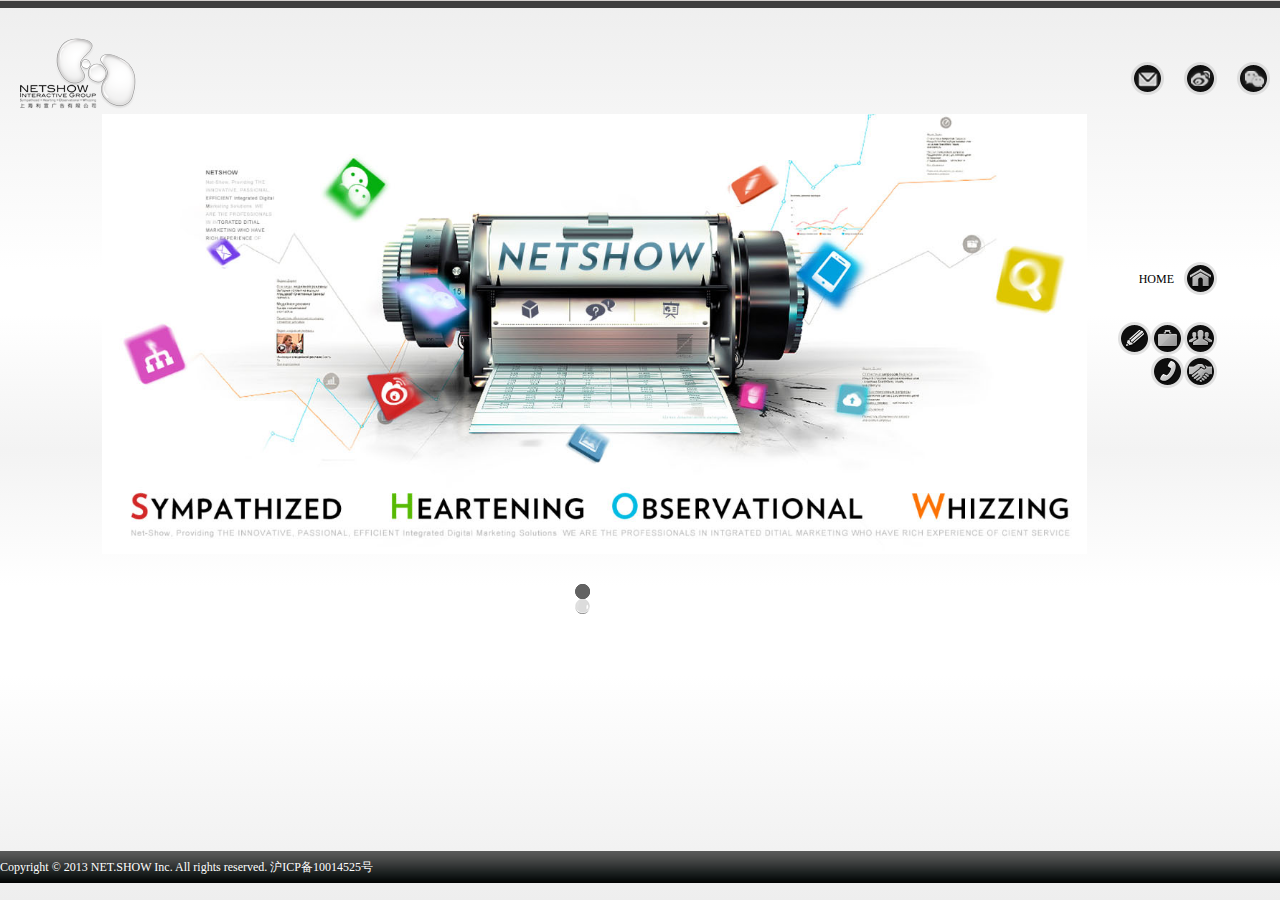
==== index.html @ 438becc8 "add font, word animation, change pageination pic" ====
<html>
<head>
	<meta http-equiv="Content-Type" content="text/html; charset=UTF-8">
	<meta charset="utf-8">
	<meta name="viewport" content="width=device-width">
	<link rel="stylesheet" type="text/css" href="style/reset.css" />
	<link rel="stylesheet" type="text/css" href="style/font/stylesheet.css" />
	<link rel="stylesheet" type="text/css" href="style/style.css" />
	<script src="http://code.jquery.com/jquery-1.9.1.min.js"></script>
	<script type="text/javascript" src="js/script.js"></script>
	<!-- SlidesJS Required: Link to jquery.slides.js -->
  	<script src="js/jquery.slides.js"></script>
  	<!-- End SlidesJS Required -->
</head>
<body>

<div class="bg-1"></div>
<div class="bg-2"></div>
<div class="bg-3"></div>
<div class="bg-4"></div>
<div class="bg-5"></div>
<div class="bg-6"></div>

<div class="header" style="background-image:url(image/header_bg.png);"></div>
<div class="logo" style="background-image:url(image/logo.png);"></div>
<div class="nav_top">
	<ul>
		<li>
			<div class="nav_btn" id="mail_button" style="background-image:url(image/mailbutton.png)"></div>
		</li>
		<li>
			<div class="nav_btn" id="weibobutton" style="background-image:url(image/weibobutton.png)"></div>
		</li>
		<li>
			<div class="nav_btn" id-"weixin_button" style="background-image:url(image/weixinbutton.png)"></div>
		</li>
	</ul>
</div>

<div class="nav_right">
	<ul>
		<li>
			<div class="nav_label"><span id="home_label">HOME</span></div>
			<div class="nav_btn" id="home_button" style="background-image:url(image/homebutton.png)"></div>
		</li>
		<li>
			<div class="nav_label"><span id="about_label">ABOUT</span></div>
			<div class="nav_btn" id="about_button" style="background-image:url(image/aboutbutton.png)"></div>
		</li>
		<li>
			<div class="nav_label"><span id="service_label">SERVICE</span></div>
			<div class="nav_btn" id="service_button" style="background-image:url(image/servicebutton.png)"></div>
		</li>
		<li>
			<div class="nav_label"><span id="work_label">WORK</span></div>
			<div class="nav_btn" id="work_button" style="background-image:url(image/workbutton.png)"></div>
		</li>
		<li>
			<div class="nav_label"><span id="client_label">CLIENT</span></div>
			<div class="nav_btn" id="client_button" style="background-image:url(image/clientbutton.png)"></div>
		</li>
		<li>
			<div class="nav_label"><span id="contact_label">CONTACT</span></div>
			<div class="nav_btn" id="contact_button" style="background-image:url(image/contactbutton.png)"></div>
		</li>
	</ul>
</div>

<div class="container">
	
	<div id="home">
		<div id="slides">
			<img src="image/homeslide2.jpg" alt="">
			<img src="image/homeslide1.jpg" alt="">
		</div>
	</div>

	<div id="about">
		<div class="title">
			<div class="en-title">
				<div class="small-part">NETSHOW</div>
				<div class="black-part">ABOUT</div>
				<div class="grey-part">US</div>
			</div>
			<div class="cn-title">
				<h3>关于我们</h3>	
			</div>
		</div>
		<div class="content">
			<article>
				<p>上海利宣广告有限公司（Net-Show）成立于2012年，是一家专</p>
				<p>注于互联网整合营销公司。</p>
				<p>公司秉持着客户至上的理念，以最富时尚触觉的创意，最深入人心</p>
				<p>的策划，最独具匠心的设计，最专业贴心的执行，竭尽所能，为客</p>
				<p>户提供全方位的互联网整合营销方案。</p>
				<p>发掘每一个品牌的核心价值，对其进行整理，包装并有效地传播。</p>
				<p>我们旨在以独具时尚的敏锐眼光为品牌创造最高的商业价值并引导</p>
				<p>客户在线业务的高效回报。</p>
			</article>
		</div>
	</div>

	<div id="service">
		<div class="title">
			<div class="en-title">
				<div class="grey-part">OUR</div>
				<div class="black-part">SERVICE</div>
				<div class="small-part">NETSHOW</div>
			</div>
			<div class="cn-title">
				<h3>我们的服务</h3>	
			</div>
		</div>
		<div class="content">
			<article>
				<p class="large-size">媒体购买</p>
				<p class="small-size">&nbsp;策略制定 购买 执行</p>
				<p class="large-size">网站创意</p>
				<p class="small-size">&nbsp;策略 Minisite制作 优化</p>
				<p class="large-size">移动端营销</p>
				<p class="small-size">&nbsp;App制作 互动行销</p>
				<p class="large-size">S-CRM</p>
				<p class="small-size">&nbsp;客户忠诚度提升 潜在客户开发 潜在客户培养 流程改善</p>
				<p class="large-size">SOCIAL</p>
				<p class="small-size">&nbsp;策略 微博威信常规维护 PR Release</p>
			</article>
		</div>
	</div>

	<div id="work">
		<div class="title">
			<div class="en-title">
				<div class="grey-part">OUR</div>
				<div class="black-part">WORK</div>
				<div class="small-part">SHOW CASE</div>
			</div>
			<div class="cn-title">
				<h3>我们的案例</h3>	
			</div>
		</div>
		<div class="content">
			<div class="anchor">
				<img src="image/left_anchor.png" alt="">
			</div>
			<div class="work-case">
				<img src="image/work1.jpg" alt="">
				<p class="case-cn-title">施华洛世奇-香氛</p>
				<p class="case-en-title">SWAROVSKI-BEAUTY</p>
			</div>
			<div class="work-case">
				<img src="image/work2.jpg" alt="">
				<p class="case-cn-title">万宝龙</p>
				<p class="case-en-title">MONTBLANC</p>
			</div>
			<div class="work-case">
				<img src="image/work3.jpg" alt="">
				<p class="case-cn-title">博世中国</p>
				<p class="case-en-title">BOSCH</p>
			</div>
			<div class="anchor">
				<img src="image/right_anchor.png" alt="">
			</div>
		</div>
	</div>

	<div id="client">
		<div class="title">
			<div class="en-title">
				<div class="grey-part">OUR</div>
				<div class="black-part">CLIENT</div>
				<div class="small-part">COOPERATION</div>
			</div>
			<div class="cn-title">
				<h3>合作伙伴</h3>	
			</div>
		</div>
		<div class="content">
			<img src="image/client.png" alt="">
		</div>
	</div>

	<div id="contact">
		<div class="title">
			<div class="en-title">
				<div class="small-part">NETSHOW</div>
				<div class="black-part">CONTACT</div>
				<div class="grey-part">US</div>
			</div>
			<div class="cn-title">
				<h3>上海利宣广告公司</h3>	
			</div>
		</div>
		<div class="content">
			<article>
				<p><strong>Fax:</strong> 021-5241 2369</p>
				<p><strong>Email: </strong>ivy.zhang@net-show.cn</p>
				<p><strong>Phone: </strong>+86 21 5241 2523</p>
				<p><strong>Addr:</strong> 上海市普陀区长寿路868号（中国港中旅大厦2506/2507）</p>
			</article>
		</div>
	</div>

</div>
<div class="footer" style="background-image:url(image/footer_bg.png)">Copyright &copy; 2013 NET.SHOW Inc. All rights reserved. 沪ICP备10014525号</div>
</body>
</html>
---- style/font/stylesheet.css ----
/* Generated by Font Squirrel (http://www.fontsquirrel.com) on November 17, 2013 */



@font-face {
    font-family: 'verlagbold';
    src: url('verlag-webfont.eot');
    src: url('verlag-webfont.eot?#iefix') format('embedded-opentype'),
         url('verlag-webfont.woff') format('woff'),
         url('verlag-webfont.ttf') format('truetype'),
         url('verlag-webfont.svg#verlagbold') format('svg');
    font-weight: normal;
    font-style: normal;

}
---- style/style.css ----
body {
	font-family: 'verlagbold', tahoma, arial, 'Hiragino Sans GB' sans-serif;
	/*background-color: #eeeeee;*/
}

.header {
	width: 100%;
	height: 12px;
	background-repeat: repeat-x;
}

.logo {
	width: 117px;
	height: 71px;
	margin-top: 26px;
	margin-left: 20px;
	float: left;
}

.nav_top {
	margin-top: 50px;
	float: right;
}

.nav_top ul li {
	float: left;
	margin: 0 10px;
}

.nav_btn {
	width: 33px;
	height: 33px;
	cursor: pointer;
}

.nav_right {
	float: right;
	clear: both;
	margin-top: 10%;
	margin-right: 63px;
}

.nav_right ul {
	list-style: none;
}

.nav_right li {
	text-align: right;
	line-height: 35px;
	width: 130px;
	margin-top: 25px;
	font-size: 12px;
}

.nav_right div {
	display: inline;
}

.nav_label {
	width: 40px;
	margin-right: 10px;
}

.nav_right .nav_btn {
	float: right;
}

.container {
	top: 15px;
	width: 84%;
	clear: left;
	margin-left: auto;
	margin-right: auto;
	margin-top: 8%;
	margin-bottom: 1%;
	height: 84%;
}

.footer {
	color: #ffffff;
	width: 100%;
	position: relative;
	margin-top: -32px; /* footer高度的负值 */
	height: 32px;
	clear:both;
	vertical-align: middle;
	line-height: 32px;
	background-repeat: repeat-x;
	font-size: 12px;
}


.slidesjs-pagination {
	width: 	5%;
	margin-left: auto;
	margin-right: auto;
	margin-top: 3%;
}

.slidesjs-pagination li {
	float: left;
	margin: 0 5px;
}

.slidesjs-pagination li a {
	display: block;
	width: 15px;
	height: 0;
	padding-top: 15px;
	background-image: url(img/pagination.png);
	background-position: 0 0;
	float: left;
	overflow: hidden;
}

.slidesjs-pagination li a.active,
.slidesjs-pagination li a:hover.active {
	background-position: 0 -15px
}

.slidesjs-pagination li a:hover {
	background-position: 0 -15px
}


.en-title .black-part {
	color: black;
	font-size: 60px;
	font-weight: 600;
	letter-spacing: 3px;
	margin: 14px 0;
}

.en-title .grey-part {
	color: #7c7c7c;
	font-size: 60px;
	font-weight: 600;
	margin: 14px 0;
	letter-spacing: 3px;
}

.en-title .small-part {
	color: #7d7d7d;
	font-size: 18px;
	letter-spacing: 3px;
	margin: 14px 0;
}

.cn-title, .case-cn-title {
	font-family: "微软雅黑", tahoma, arial, 'Hiragino Sans GB' sans-serif;
}

.cn-title h3 {
	font-size: 22px;
	font-weight: 600;
	padding-top: 150px;
	margin-bottom: 18px;
}


.en-title {
	text-align: right;
	float: left;
	width: 40%;
}

.cn-title {
	width: 492px;
	margin-left: 42%;
	border-bottom: 1px solid black;
}


.content {
	width: 483px;
	margin-left: 42.5%;
	margin-top: 18px;
}

.content article {
	font-family: "微软雅黑", tahoma, arial, 'Hiragino Sans GB' sans-serif;
	font-size: 15px;
	color: #3b3b3b;
	letter-spacing: 1.2px;
	line-height: 220%;
}

.content .large-size {
	font-size: 16px;
	color: #333333;
	font-weight: bold;
}

.content .small-size {
	font-size: 13px;
	color: #828282;
}

#service .content {
	line-height: 190%;
}

#service .content article {
	letter-spacing: 0;
}

#contact {
	padding-top: 11%;
}

#contact .cn-title{
	width: 296px;
}

#contact .cn-title h3 {
	font-size: 27px;
	font-weight: 600;
	letter-spacing: 2.5px;
	padding-top: 145px;
	margin-bottom: 10px;
}

#contact .content article {
	letter-spacing: 0;
	color: #828282;
}

strong {
	font-weight: bold;
}

/* work */
#work .en-title {
	width: 20%;
}

#work .cn-title {
	width: 885px;
	margin-left: 23%;
}

#work .content {
	width: 80%;
	margin-left: 4%;
	margin-top: 38px;
}

#work .content div {
	display: inline-block;
}

#work .anchor {
	height: 350px;
	vertical-align: middle;
}

.work-case {
	margin: 0 30px;

}

.work-case img {
	-moz-box-shadow: 8px 8px 20px #888888; /* 老的 Firefox */
	box-shadow: 8px 8px 20px #888888;
}

.case-cn-title {
	color: #1e1e1e;
	padding-top: 28px;
	font-size: 20px;
	font-weight: 600;
}

.case-en-title {
	margin-top: 10px;
	font-size: 10px;
	color: #828282;
}

/* client */
#client {
	padding-left: 4%;
}

#client .en-title {
	width: 25%;
}

#client .cn-title {
	width: 745px;
	margin-left: 27%;
}

#client .content {
	width: 80%;
	margin-left: 12%;
	margin-top: 38px;
}

#client .cn-title h3 {
	padding-top: 160px;
}

.bg-1 {
	position: absolute;
	height: 30%;
	width: 100%;
	background:-webkit-gradient(linear, 0 0, 0 bottom, from(#EEEEEE), to(#ffffff));/*Safari 、Chrome*/
	z-index: -1;
}

.bg-2 {
	position: absolute;
	top: 30%;
	height: 5%;
	width: 100%;
	background-color: #ffffff;
	z-index: -1;
}

.bg-3 {
	position: absolute;
	top: 35%;
	height: 15%;
	width: 100%;
	background:-webkit-gradient(linear, 0 0, 0 bottom, from(#ffffff), to(#f3f3f3));/*Safari 、Chrome*/
	z-index: -1;
}

.bg-4 {
	position: absolute;
	top: 50%;
	height: 15%;
	width: 100%;
	background:-webkit-gradient(linear, 0 0, 0 bottom, from(#f3f3f3), to(#ffffff));/*Safari 、Chrome*/
	z-index: -1;
}

.bg-5 {
	position: absolute;
	top: 65%;
	height: 10%;
	width: 100%;
	background-color: #ffffff;
	z-index: -1;
}

.bg-6 {
	position: absolute;
	top: 75%;
	height: 25%;
	width: 100%;
	background:-webkit-gradient(linear, 0 0, 0 bottom, from(#ffffff), to(#EEEEEE));/*Safari 、Chrome*/
	z-index: -1;
}

article p {
	position:relative;
}
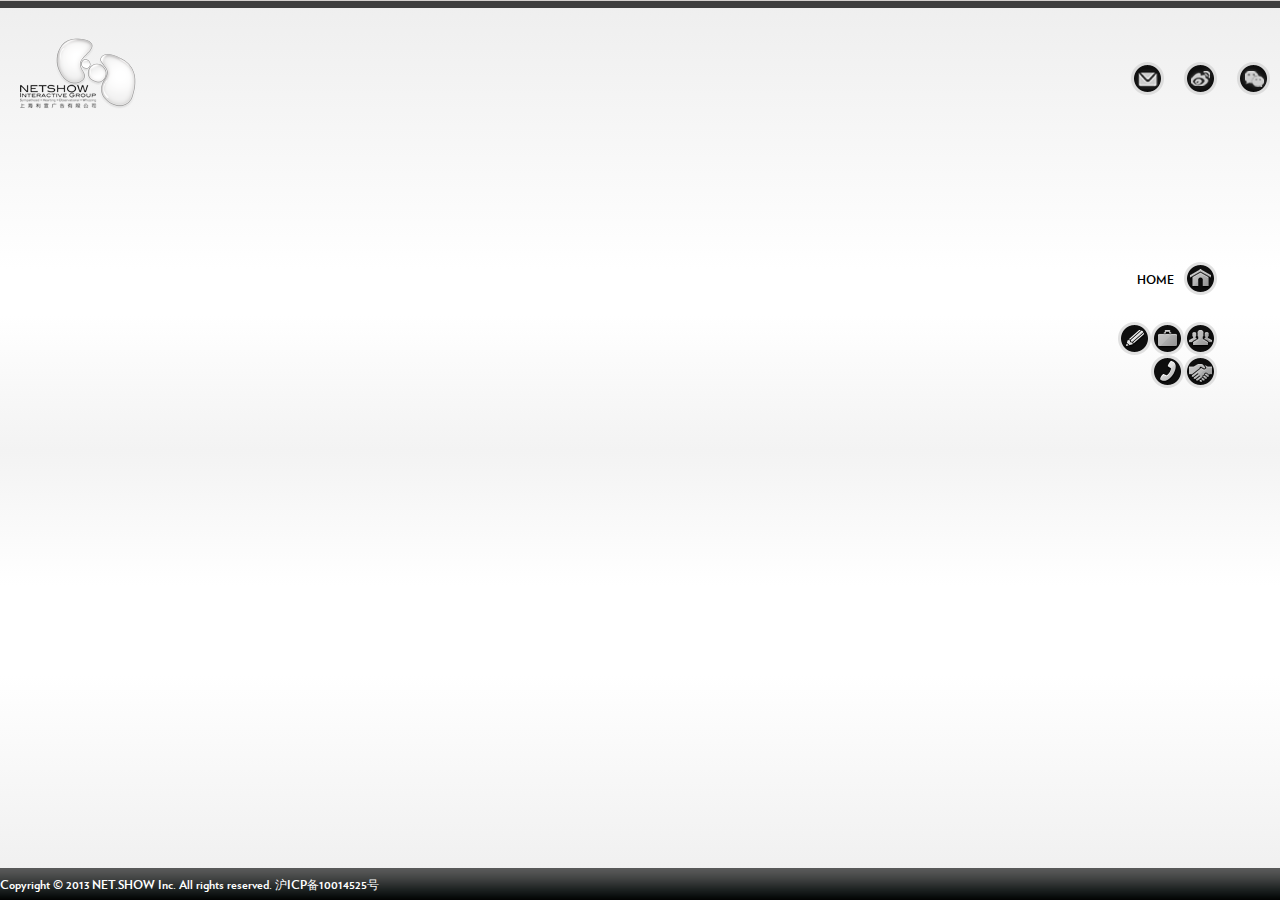
==== commit 542e0ea2: "layout reform" ====
--- a/index.html
+++ b/index.html
@@ -21,186 +21,196 @@
 <div class="bg-5"></div>
 <div class="bg-6"></div>
 
-<div class="header" style="background-image:url(image/header_bg.png);"></div>
-<div class="logo" style="background-image:url(image/logo.png);"></div>
-<div class="nav_top">
-	<ul>
-		<li>
-			<div class="nav_btn" id="mail_button" style="background-image:url(image/mailbutton.png)"></div>
-		</li>
-		<li>
-			<div class="nav_btn" id="weibobutton" style="background-image:url(image/weibobutton.png)"></div>
-		</li>
-		<li>
-			<div class="nav_btn" id-"weixin_button" style="background-image:url(image/weixinbutton.png)"></div>
-		</li>
-	</ul>
-</div>
-
-<div class="nav_right">
-	<ul>
-		<li>
-			<div class="nav_label"><span id="home_label">HOME</span></div>
-			<div class="nav_btn" id="home_button" style="background-image:url(image/homebutton.png)"></div>
-		</li>
-		<li>
-			<div class="nav_label"><span id="about_label">ABOUT</span></div>
-			<div class="nav_btn" id="about_button" style="background-image:url(image/aboutbutton.png)"></div>
-		</li>
-		<li>
-			<div class="nav_label"><span id="service_label">SERVICE</span></div>
-			<div class="nav_btn" id="service_button" style="background-image:url(image/servicebutton.png)"></div>
-		</li>
-		<li>
-			<div class="nav_label"><span id="work_label">WORK</span></div>
-			<div class="nav_btn" id="work_button" style="background-image:url(image/workbutton.png)"></div>
-		</li>
-		<li>
-			<div class="nav_label"><span id="client_label">CLIENT</span></div>
-			<div class="nav_btn" id="client_button" style="background-image:url(image/clientbutton.png)"></div>
-		</li>
-		<li>
-			<div class="nav_label"><span id="contact_label">CONTACT</span></div>
-			<div class="nav_btn" id="contact_button" style="background-image:url(image/contactbutton.png)"></div>
-		</li>
-	</ul>
-</div>
-
-<div class="container">
-	
-	<div id="home">
-		<div id="slides">
-			<img src="image/homeslide2.jpg" alt="">
-			<img src="image/homeslide1.jpg" alt="">
-		</div>
+<div id="header" style="background-image:url(image/header_bg.png);"></div>
+<div id="wrap">
+<div id="main" class="clearfix">
+	<div class="logo" style="background-image:url(image/logo.png);"></div>
+	<div class="nav_top">
+		<ul>
+			<li>
+				<div class="nav_btn" id="mail_button" style="background-image:url(image/mailbutton.png)"></div>
+			</li>
+			<li>
+				<div class="nav_btn" id="weibobutton" style="background-image:url(image/weibobutton.png)"></div>
+			</li>
+			<li>
+				<div class="nav_btn" id-"weixin_button" style="background-image:url(image/weixinbutton.png)"></div>
+			</li>
+		</ul>
 	</div>
 
-	<div id="about">
-		<div class="title">
-			<div class="en-title">
-				<div class="small-part">NETSHOW</div>
-				<div class="black-part">ABOUT</div>
-				<div class="grey-part">US</div>
-			</div>
-			<div class="cn-title">
-				<h3>关于我们</h3>	
-			</div>
-		</div>
-		<div class="content">
-			<article>
-				<p>上海利宣广告有限公司（Net-Show）成立于2012年，是一家专</p>
-				<p>注于互联网整合营销公司。</p>
-				<p>公司秉持着客户至上的理念，以最富时尚触觉的创意，最深入人心</p>
-				<p>的策划，最独具匠心的设计，最专业贴心的执行，竭尽所能，为客</p>
-				<p>户提供全方位的互联网整合营销方案。</p>
-				<p>发掘每一个品牌的核心价值，对其进行整理，包装并有效地传播。</p>
-				<p>我们旨在以独具时尚的敏锐眼光为品牌创造最高的商业价值并引导</p>
-				<p>客户在线业务的高效回报。</p>
-			</article>
-		</div>
+	<div class="nav_right">
+		<ul>
+			<li>
+				<div class="nav_label"><span id="home_label">HOME</span></div>
+				<div class="nav_btn" id="home_button" style="background-image:url(image/homebutton.png)"></div>
+			</li>
+			<li>
+				<div class="nav_label"><span id="about_label">ABOUT</span></div>
+				<div class="nav_btn" id="about_button" style="background-image:url(image/aboutbutton.png)"></div>
+			</li>
+			<li>
+				<div class="nav_label"><span id="service_label">SERVICE</span></div>
+				<div class="nav_btn" id="service_button" style="background-image:url(image/servicebutton.png)"></div>
+			</li>
+			<li>
+				<div class="nav_label"><span id="work_label">WORK</span></div>
+				<div class="nav_btn" id="work_button" style="background-image:url(image/workbutton.png)"></div>
+			</li>
+			<li>
+				<div class="nav_label"><span id="client_label">CLIENT</span></div>
+				<div class="nav_btn" id="client_button" style="background-image:url(image/clientbutton.png)"></div>
+			</li>
+			<li>
+				<div class="nav_label"><span id="contact_label">CONTACT</span></div>
+				<div class="nav_btn" id="contact_button" style="background-image:url(image/contactbutton.png)"></div>
+			</li>
+		</ul>
 	</div>
 
-	<div id="service">
-		<div class="title">
-			<div class="en-title">
-				<div class="grey-part">OUR</div>
-				<div class="black-part">SERVICE</div>
-				<div class="small-part">NETSHOW</div>
-			</div>
-			<div class="cn-title">
-				<h3>我们的服务</h3>	
-			</div>
-		</div>
-		<div class="content">
-			<article>
-				<p class="large-size">媒体购买</p>
-				<p class="small-size">&nbsp;策略制定 购买 执行</p>
-				<p class="large-size">网站创意</p>
-				<p class="small-size">&nbsp;策略 Minisite制作 优化</p>
-				<p class="large-size">移动端营销</p>
-				<p class="small-size">&nbsp;App制作 互动行销</p>
-				<p class="large-size">S-CRM</p>
-				<p class="small-size">&nbsp;客户忠诚度提升 潜在客户开发 潜在客户培养 流程改善</p>
-				<p class="large-size">SOCIAL</p>
-				<p class="small-size">&nbsp;策略 微博威信常规维护 PR Release</p>
-			</article>
+	<!--
+	<div class="container">	
+		<div id="home">
+			<div id="slides">
+				<img src="image/homeslide2.jpg" alt="">
+				<img src="image/homeslide1.jpg" alt="">
+			</div>
+		</div>
+
+		<div id="about">
+			<div class="title">
+				<div class="en-title">
+					<div class="small-part">NETSHOW</div>
+					<div class="black-part">ABOUT</div>
+					<div class="grey-part">US</div>
+				</div>
+				<div class="cn-title">
+					<h3>关于我们</h3>	
+				</div>
+			</div>
+			<div class="content">
+				<article>
+					<p>上海利宣广告有限公司（Net-Show）成立于2012年，是一家专</p>
+					<p>注于互联网整合营销公司。</p>
+					<p>公司秉持着客户至上的理念，以最富时尚触觉的创意，最深入人心</p>
+					<p>的策划，最独具匠心的设计，最专业贴心的执行，竭尽所能，为客</p>
+					<p>户提供全方位的互联网整合营销方案。</p>
+					<p>发掘每一个品牌的核心价值，对其进行整理，包装并有效地传播。</p>
+					<p>我们旨在以独具时尚的敏锐眼光为品牌创造最高的商业价值并引导</p>
+					<p>客户在线业务的高效回报。</p>
+				</article>
+			</div>
+		</div>
+
+		<div id="service">
+			<div class="title">
+				<div class="en-title">
+					<div class="grey-part">OUR</div>
+					<div class="black-part">SERVICE</div>
+					<div class="small-part">NETSHOW</div>
+				</div>
+				<div class="cn-title">
+					<h3>我们的服务</h3>	
+				</div>
+			</div>
+			<div class="content">
+				<article>
+					<p class="large-size">媒体购买</p>
+					<p class="small-size">&nbsp;策略制定 购买 执行</p>
+					<p class="large-size">网站创意</p>
+					<p class="small-size">&nbsp;策略 Minisite制作 优化</p>
+					<p class="large-size">移动端营销</p>
+					<p class="small-size">&nbsp;App制作 互动行销</p>
+					<p class="large-size">S-CRM</p>
+					<p class="small-size">&nbsp;客户忠诚度提升 潜在客户开发 潜在客户培养 流程改善</p>
+					<p class="large-size">SOCIAL</p>
+					<p class="small-size">&nbsp;策略 微博威信常规维护 PR Release</p>
+				</article>
+			</div>
+		</div>
+
+		<div id="work">
+			<div class="title">
+				<div class="en-title">
+					<div class="grey-part">OUR</div>
+					<div class="black-part">WORK</div>
+					<div class="small-part">SHOW CASE</div>
+				</div>
+				<div class="cn-title">
+					<h3>我们的案例</h3>	
+				</div>
+			</div>
+			<div class="content">
+				<div class="anchor">
+					<img src="image/left_anchor.png" alt="">
+				</div>
+				<div class="work-case">
+					<img src="image/work1.jpg" alt="">
+					<p class="case-cn-title">施华洛世奇-香氛</p>
+					<p class="case-en-title">SWAROVSKI-BEAUTY</p>
+				</div>
+				<div class="work-case">
+					<img src="image/work2.jpg" alt="">
+					<p class="case-cn-title">万宝龙</p>
+					<p class="case-en-title">MONTBLANC</p>
+				</div>
+				<div class="work-case">
+					<img src="image/work3.jpg" alt="">
+					<p class="case-cn-title">博世中国</p>
+					<p class="case-en-title">BOSCH</p>
+				</div>
+				<div class="anchor">
+					<img src="image/right_anchor.png" alt="">
+				</div>
+			</div>
+		</div>
+
+		<div id="client">
+			<div class="title">
+				<div class="en-title">
+					<div class="grey-part">OUR</div>
+					<div class="black-part">CLIENT</div>
+					<div class="small-part">COOPERATION</div>
+				</div>
+				<div class="cn-title">
+					<h3>合作伙伴</h3>	
+				</div>
+			</div>
+			<div class="content">
+				<img src="image/client.png" alt="">
+			</div>
+		</div>
+
+		<div id="contact">
+			<div class="title">
+				<div class="en-title">
+					<div class="small-part">NETSHOW</div>
+					<div class="black-part">CONTACT</div>
+					<div class="grey-part">US</div>
+				</div>
+				<div class="cn-title">
+					<h3>上海利宣广告公司</h3>	
+				</div>
+			</div>
+			<div class="content">
+				<article>
+					<p><strong>Fax:</strong> 021-5241 2369</p>
+					<p><strong>Email: </strong>ivy.zhang@net-show.cn</p>
+					<p><strong>Phone: </strong>+86 21 5241 2523</p>
+					<p><strong>Addr:</strong> 上海市普陀区长寿路868号（中国港中旅大厦2506/2507）</p>
+				</article>
+			</div>
 		</div>
 	</div>
-
-	<div id="work">
-		<div class="title">
-			<div class="en-title">
-				<div class="grey-part">OUR</div>
-				<div class="black-part">WORK</div>
-				<div class="small-part">SHOW CASE</div>
-			</div>
-			<div class="cn-title">
-				<h3>我们的案例</h3>	
-			</div>
-		</div>
-		<div class="content">
-			<div class="anchor">
-				<img src="image/left_anchor.png" alt="">
-			</div>
-			<div class="work-case">
-				<img src="image/work1.jpg" alt="">
-				<p class="case-cn-title">施华洛世奇-香氛</p>
-				<p class="case-en-title">SWAROVSKI-BEAUTY</p>
-			</div>
-			<div class="work-case">
-				<img src="image/work2.jpg" alt="">
-				<p class="case-cn-title">万宝龙</p>
-				<p class="case-en-title">MONTBLANC</p>
-			</div>
-			<div class="work-case">
-				<img src="image/work3.jpg" alt="">
-				<p class="case-cn-title">博世中国</p>
-				<p class="case-en-title">BOSCH</p>
-			</div>
-			<div class="anchor">
-				<img src="image/right_anchor.png" alt="">
-			</div>
-		</div>
-	</div>
-
-	<div id="client">
-		<div class="title">
-			<div class="en-title">
-				<div class="grey-part">OUR</div>
-				<div class="black-part">CLIENT</div>
-				<div class="small-part">COOPERATION</div>
-			</div>
-			<div class="cn-title">
-				<h3>合作伙伴</h3>	
-			</div>
-		</div>
-		<div class="content">
-			<img src="image/client.png" alt="">
-		</div>
-	</div>
-
-	<div id="contact">
-		<div class="title">
-			<div class="en-title">
-				<div class="small-part">NETSHOW</div>
-				<div class="black-part">CONTACT</div>
-				<div class="grey-part">US</div>
-			</div>
-			<div class="cn-title">
-				<h3>上海利宣广告公司</h3>	
-			</div>
-		</div>
-		<div class="content">
-			<article>
-				<p><strong>Fax:</strong> 021-5241 2369</p>
-				<p><strong>Email: </strong>ivy.zhang@net-show.cn</p>
-				<p><strong>Phone: </strong>+86 21 5241 2523</p>
-				<p><strong>Addr:</strong> 上海市普陀区长寿路868号（中国港中旅大厦2506/2507）</p>
-			</article>
-		</div>
-	</div>
-
-</div>
-<div class="footer" style="background-image:url(image/footer_bg.png)">Copyright &copy; 2013 NET.SHOW Inc. All rights reserved. 沪ICP备10014525号</div>
+-->
+
+
+</div> <!-- end of main -->
+</div> <!-- end of wrap -->
+
+
+
+<div id="footer" style="background-image:url(image/footer_bg.png)">Copyright &copy; 2013 NET.SHOW Inc. All rights reserved. 沪ICP备10014525号</div>
+
 </body>
 </html>--- a/style/style.css
+++ b/style/style.css
@@ -1,13 +1,58 @@
 body {
-	font-family: 'verlagbold', tahoma, arial, 'Hiragino Sans GB' sans-serif;
+	font-family: 'verlagbold', "Helvetica Neue",Helvetica,Arial,sans-serif;
 	/*background-color: #eeeeee;*/
 }
 
-.header {
+#header {
+	margin-bottom: -12px; /* header高度的负值 */
+	position: relative;
 	width: 100%;
 	height: 12px;
 	background-repeat: repeat-x;
 }
+
+html, body, #wrap {
+	height: 100%;
+}
+
+body > #wrap {
+	height: auto;
+	min-height: 100%;
+}
+
+#main {
+	padding-top: 12px; /* 必须使用和header相同的高度 */
+	padding-bottom: 32px; /* 必须使用和footer相同的高度 */
+}  
+
+#footer {
+	width: 100%;
+	position: relative;
+	margin-top: -32px; /* footer高度的负值 */
+	height: 32px;
+	clear:both;
+}
+
+#footer {
+	color: #ffffff;
+	vertical-align: middle;
+	line-height: 32px;
+	background-repeat: repeat-x;
+	font-size: 12px;
+}
+
+.clearfix:after {
+	content: ".";
+	display: block;
+	height: 0;
+	clear: both;
+	visibility: hidden;
+}
+.clearfix {display: inline-block;}
+/* Hides from IE-mac \*/
+* html .clearfix { height: 1%;}
+.clearfix {display: block;}
+/* End hide from IE-mac */
 
 .logo {
 	width: 117px;
@@ -73,20 +118,7 @@
 	margin-right: auto;
 	margin-top: 8%;
 	margin-bottom: 1%;
-	height: 84%;
-}
-
-.footer {
-	color: #ffffff;
-	width: 100%;
-	position: relative;
-	margin-top: -32px; /* footer高度的负值 */
-	height: 32px;
-	clear:both;
-	vertical-align: middle;
-	line-height: 32px;
-	background-repeat: repeat-x;
-	font-size: 12px;
+	/*height: 84%;*/
 }
 
 
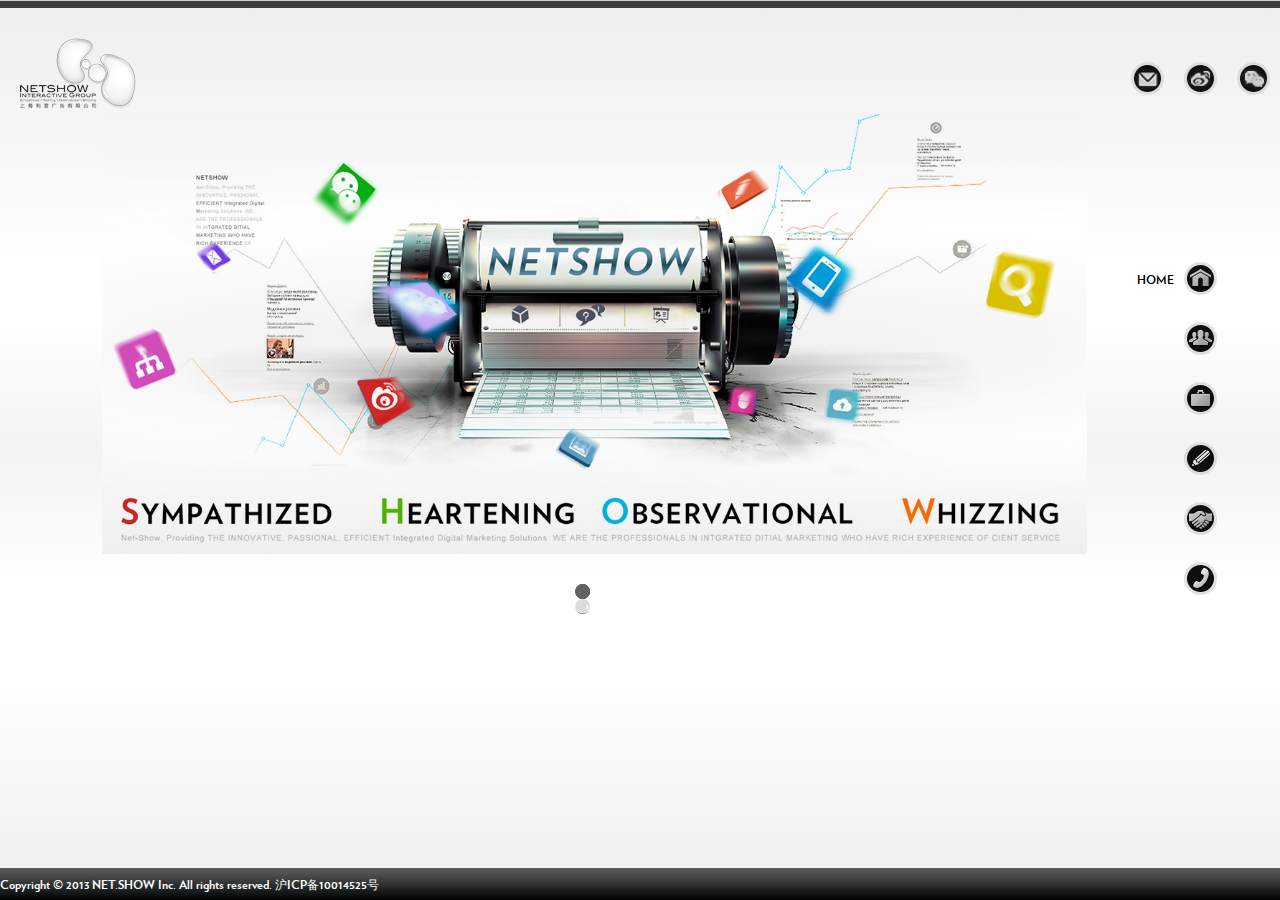
==== commit af5202d4: "nav right" ====
--- a/index.html
+++ b/index.html
@@ -68,7 +68,6 @@
 		</ul>
 	</div>
 
-	<!--
 	<div class="container">	
 		<div id="home">
 			<div id="slides">
@@ -202,7 +201,6 @@
 			</div>
 		</div>
 	</div>
--->
 
 
 </div> <!-- end of main -->
--- a/style/style.css
+++ b/style/style.css
@@ -102,7 +102,6 @@
 }
 
 .nav_label {
-	width: 40px;
 	margin-right: 10px;
 }
 
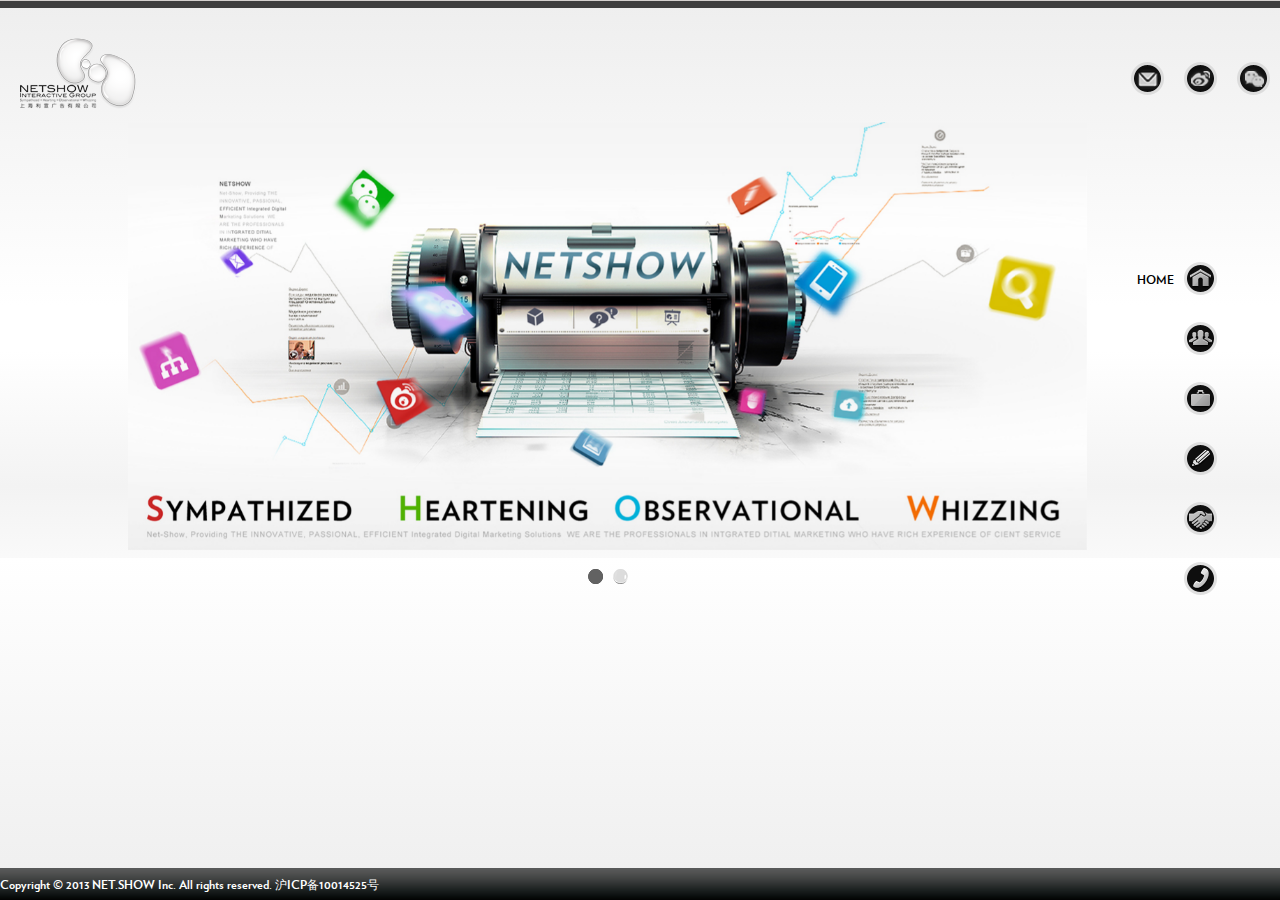
==== commit 264b00f9: "1207" ====
--- a/index.html
+++ b/index.html
@@ -6,11 +6,13 @@
 	<link rel="stylesheet" type="text/css" href="style/reset.css" />
 	<link rel="stylesheet" type="text/css" href="style/font/stylesheet.css" />
 	<link rel="stylesheet" type="text/css" href="style/style.css" />
-	<script src="http://code.jquery.com/jquery-1.9.1.min.js"></script>
+	<script src="http://ajax.googleapis.com/ajax/libs/jquery/1.8.3/jquery.min.js"></script>
 	<script type="text/javascript" src="js/script.js"></script>
 	<!-- SlidesJS Required: Link to jquery.slides.js -->
   	<script src="js/jquery.slides.js"></script>
   	<!-- End SlidesJS Required -->
+  	<script type="text/javascript" src="js/jqModal.js"></script>
+  	<link rel="stylesheet" type="text/css" href="style/jqModal.css" />
 </head>
 <body>
 
@@ -19,7 +21,6 @@
 <div class="bg-3"></div>
 <div class="bg-4"></div>
 <div class="bg-5"></div>
-<div class="bg-6"></div>
 
 <div id="header" style="background-image:url(image/header_bg.png);"></div>
 <div id="wrap">
@@ -31,7 +32,7 @@
 				<div class="nav_btn" id="mail_button" style="background-image:url(image/mailbutton.png)"></div>
 			</li>
 			<li>
-				<div class="nav_btn" id="weibobutton" style="background-image:url(image/weibobutton.png)"></div>
+				<a href="http://www.weibo.com/u/3178333914?topnav=1&wvr=5&topsug=1"><div class="nav_btn" id="weibobutton" style="background-image:url(image/weibobutton.png)"></div></a>
 			</li>
 			<li>
 				<div class="nav_btn" id-"weixin_button" style="background-image:url(image/weixinbutton.png)"></div>
@@ -58,7 +59,7 @@
 				<div class="nav_btn" id="work_button" style="background-image:url(image/workbutton.png)"></div>
 			</li>
 			<li>
-				<div class="nav_label"><span id="client_label">CLIENT</span></div>
+				<div class="nav_label"><span id="client_label">CLIENTS</span></div>
 				<div class="nav_btn" id="client_button" style="background-image:url(image/clientbutton.png)"></div>
 			</li>
 			<li>
@@ -153,7 +154,7 @@
 					<p class="case-cn-title">万宝龙</p>
 					<p class="case-en-title">MONTBLANC</p>
 				</div>
-				<div class="work-case">
+				<div class="work-case" id="work-3">
 					<img src="image/work3.jpg" alt="">
 					<p class="case-cn-title">博世中国</p>
 					<p class="case-en-title">BOSCH</p>
@@ -162,13 +163,25 @@
 					<img src="image/right_anchor.png" alt="">
 				</div>
 			</div>
-		</div>
+			<div class="jqmWindow" id="dialog">
+			<div id="close-div"><a id="close" href="#" class="jqmClose">Close</a></div>
+				<div id="work3-slides">
+					<a href="#" class="slidesjs-previous slidesjs-navigation"><img src="image/left_anchor_white.png" alt=""></a>
+					<a href="#" class="slidesjs-next slidesjs-navigation"><img src="image/right_anchor_white.png" alt=""></a>
+					<img src="image/work3_1.jpg" alt="">
+					<img src="image/work3_2.jpg" alt="">
+					<img src="image/work3_3.jpg" alt="">
+				</div>
+			</div>
+		</div>
+
+		
 
 		<div id="client">
 			<div class="title">
 				<div class="en-title">
 					<div class="grey-part">OUR</div>
-					<div class="black-part">CLIENT</div>
+					<div class="black-part">CLIENTS</div>
 					<div class="small-part">COOPERATION</div>
 				</div>
 				<div class="cn-title">
@@ -176,7 +189,7 @@
 				</div>
 			</div>
 			<div class="content">
-				<img src="image/client.png" alt="">
+				<img src="image/client.png" alt=""><span class="more">和更多...</span>
 			</div>
 		</div>
 
@@ -200,7 +213,10 @@
 				</article>
 			</div>
 		</div>
+
 	</div>
+
+
 
 
 </div> <!-- end of main -->
--- a/style/style.css
+++ b/style/style.css
@@ -110,22 +110,28 @@
 }
 
 .container {
-	top: 15px;
-	width: 84%;
+	width: 80%;
+	height: 81%;
 	clear: left;
 	margin-left: auto;
 	margin-right: auto;
-	margin-top: 8%;
-	margin-bottom: 1%;
-	/*height: 84%;*/
+	padding: 1% 0;
 }
 
 
 .slidesjs-pagination {
-	width: 	5%;
-	margin-left: auto;
-	margin-right: auto;
-	margin-top: 3%;
+	margin-left: auto;
+	margin-right: auto;
+}
+
+#home .slidesjs-pagination {
+	margin-top: 2%;
+	width: 	50px;
+}
+
+#dialog .slidesjs-pagination {
+	margin-top: 10px;
+	width: 	75px;
 }
 
 .slidesjs-pagination li {
@@ -177,13 +183,12 @@
 	margin: 14px 0;
 }
 
-.cn-title, .case-cn-title {
+.cn-title, .case-cn-title, .more {
 	font-family: "微软雅黑", tahoma, arial, 'Hiragino Sans GB' sans-serif;
 }
 
 .cn-title h3 {
 	font-size: 22px;
-	font-weight: 600;
 	padding-top: 150px;
 	margin-bottom: 18px;
 }
@@ -192,19 +197,16 @@
 .en-title {
 	text-align: right;
 	float: left;
-	width: 40%;
 }
 
 .cn-title {
 	width: 492px;
-	margin-left: 42%;
 	border-bottom: 1px solid black;
 }
 
 
 .content {
 	width: 483px;
-	margin-left: 42.5%;
 	margin-top: 18px;
 }
 
@@ -227,12 +229,53 @@
 	color: #828282;
 }
 
+/*    about    */
+#about {
+	padding-top: 7%;
+	width: 820px;
+	margin-left: auto;
+	margin-right: auto;
+}
+#about .cn-title {
+	margin-left: 250px;
+}
+#about .content {
+	margin-left: 258px;
+}
+
+/*    service    */
+#service {
+	padding-top: 3%;
+	width: 820px;
+	margin-left: auto;
+	margin-right: auto;
+}
+#service .cn-title {
+	margin-left: 290px;
+}
+#service .content {
+	margin-left: 298px;
+}
+
 #service .content {
 	line-height: 190%;
 }
 
 #service .content article {
 	letter-spacing: 0;
+}
+
+/*    contact    */
+#contact {
+	width: 820px;
+	margin-left: auto;
+	margin-right: auto;
+}
+#contact .cn-title {
+	margin-left: 345px;
+}
+#contact .content {
+	margin-left: 353px;
 }
 
 #contact {
@@ -260,19 +303,26 @@
 	font-weight: bold;
 }
 
-/* work */
-#work .en-title {
-	width: 20%;
+/*     work    */
+#work {
+	padding-top: 3%;
+	width: 1230px;
+	margin-left: auto;
+	margin-right: auto;
+}
+#work .cn-title {
+	margin-left: 220px;
+}
+#work .content {
+	margin-left: 0px;
 }
 
 #work .cn-title {
 	width: 885px;
-	margin-left: 23%;
 }
 
 #work .content {
-	width: 80%;
-	margin-left: 4%;
+	width: 100%;
 	margin-top: 38px;
 }
 
@@ -283,6 +333,10 @@
 #work .anchor {
 	height: 350px;
 	vertical-align: middle;
+}
+
+.work-case img {
+	cursor: pointer;
 }
 
 .work-case {
@@ -308,33 +362,46 @@
 	color: #828282;
 }
 
-/* client */
+/*    client   */
 #client {
-	padding-left: 4%;
-}
-
-#client .en-title {
-	width: 25%;
+	padding-top: 3%;
+	width: 1000px;
+	margin-left: auto;
+	margin-right: auto;
+}
+#client .cn-title {
+	margin-left: 280px;
+}
+#client .content {
+	margin-left: 36px;
 }
 
 #client .cn-title {
 	width: 745px;
-	margin-left: 27%;
 }
 
 #client .content {
-	width: 80%;
-	margin-left: 12%;
 	margin-top: 38px;
+	width: 1080px;
 }
 
 #client .cn-title h3 {
 	padding-top: 160px;
 }
 
+#client img {
+	max-width: 996px;
+	max-height: 388px;
+}
+
+#client .more {
+	font-size: 16px;
+	font-weight: lighter;
+}
+
 .bg-1 {
 	position: absolute;
-	height: 30%;
+	height: 34%;
 	width: 100%;
 	background:-webkit-gradient(linear, 0 0, 0 bottom, from(#EEEEEE), to(#ffffff));/*Safari 、Chrome*/
 	z-index: -1;
@@ -342,7 +409,7 @@
 
 .bg-2 {
 	position: absolute;
-	top: 30%;
+	top: 34%;
 	height: 5%;
 	width: 100%;
 	background-color: #ffffff;
@@ -351,7 +418,7 @@
 
 .bg-3 {
 	position: absolute;
-	top: 35%;
+	top: 39%;
 	height: 15%;
 	width: 100%;
 	background:-webkit-gradient(linear, 0 0, 0 bottom, from(#ffffff), to(#f3f3f3));/*Safari 、Chrome*/
@@ -360,7 +427,7 @@
 
 .bg-4 {
 	position: absolute;
-	top: 50%;
+	top: 54%;
 	height: 15%;
 	width: 100%;
 	background:-webkit-gradient(linear, 0 0, 0 bottom, from(#f3f3f3), to(#ffffff));/*Safari 、Chrome*/
@@ -369,17 +436,8 @@
 
 .bg-5 {
 	position: absolute;
-	top: 65%;
-	height: 10%;
-	width: 100%;
-	background-color: #ffffff;
-	z-index: -1;
-}
-
-.bg-6 {
-	position: absolute;
-	top: 75%;
-	height: 25%;
+	top: 62%;
+	height: 38%;
 	width: 100%;
 	background:-webkit-gradient(linear, 0 0, 0 bottom, from(#ffffff), to(#EEEEEE));/*Safari 、Chrome*/
 	z-index: -1;
@@ -387,4 +445,42 @@
 
 article p {
 	position:relative;
+}
+
+#close-div {
+	height: 20px;
+	margin-bottom: 20px;
+}
+
+#close {
+	color: #FFFFFF;
+	font-weight: bold;
+	font-size: 20px;
+	text-align: right;
+	text-decoration: none;
+	float: right;
+}
+
+
+#work3-slides {
+	width: 100%;
+	height: 100%;
+}
+
+#work3-slides .slidesjs-container, #work3-slides .slidesjs-control {
+	width: 750px !important;
+	height: 470px !important;
+	margin-left: auto;
+	margin-right: auto;
+	vertical-align: middle;
+}
+
+#work3-slides .slidesjs-previous {
+	float: left;
+	margin-top: 180px;
+}
+
+#work3-slides .slidesjs-next {
+	float: right;
+	margin-top: 180px;
 }--- a/style/jqModal.css
+++ b/style/jqModal.css
@@ -0,0 +1,35 @@
+/* jqModal base Styling courtesy of;
+	Brice Burgess <bhb@iceburg.net> */
+
+/* The Window's CSS z-index value is respected (takes priority). If none is supplied,
+	the Window's z-index value will be set to 3000 by default (via jqModal.js). */
+	
+.jqmWindow {
+    /*display: none;*/
+    
+    position: fixed;
+    top: 23%;
+    left: 50%;
+    
+    margin-left: -420px;
+    width: 840px;
+    height: 550px;
+    
+    color: #333;
+}
+
+.jqmOverlay { background-color: #000; }
+
+/* Background iframe styling for IE6. Prevents ActiveX bleed-through (<select> form elements, etc.) */
+* iframe.jqm {position:absolute;top:0;left:0;z-index:-1;
+	width: expression(this.parentNode.offsetWidth+'px');
+	height: expression(this.parentNode.offsetHeight+'px');
+}
+
+/* Fixed posistioning emulation for IE6
+     Star selector used to hide definition from browsers other than IE6
+     For valid CSS, use a conditional include instead */
+* html .jqmWindow {
+     position: absolute;
+     top: expression((document.documentElement.scrollTop || document.body.scrollTop) + Math.round(17 * (document.documentElement.offsetHeight || document.body.clientHeight) / 100) + 'px');
+}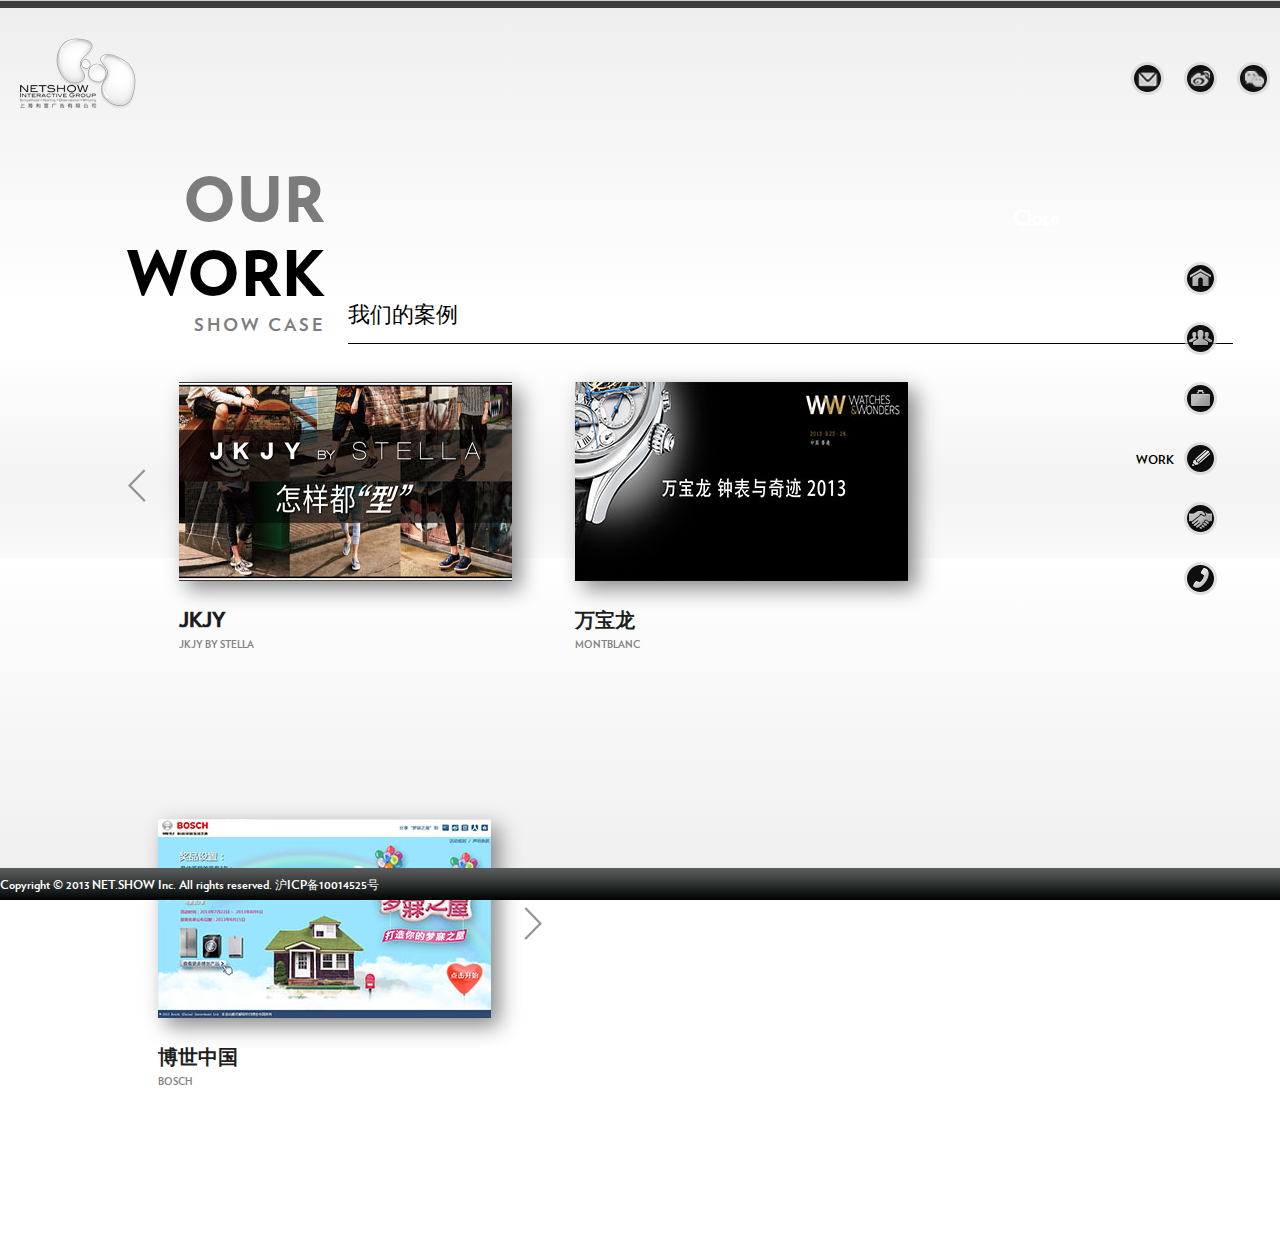
==== commit e0d2f610: "12072" ====
--- a/index.html
+++ b/index.html
@@ -144,12 +144,12 @@
 				<div class="anchor">
 					<img src="image/left_anchor.png" alt="">
 				</div>
-				<div class="work-case">
+				<div class="work-case" id="work-1">
 					<img src="image/work1.jpg" alt="">
-					<p class="case-cn-title">施华洛世奇-香氛</p>
-					<p class="case-en-title">SWAROVSKI-BEAUTY</p>
-				</div>
-				<div class="work-case">
+					<p class="case-cn-title">JKJY</p>
+					<p class="case-en-title">JKJY BY STELLA</p>
+				</div>
+				<div class="work-case" id="work-2">
 					<img src="image/work2.jpg" alt="">
 					<p class="case-cn-title">万宝龙</p>
 					<p class="case-en-title">MONTBLANC</p>
@@ -165,7 +165,20 @@
 			</div>
 			<div class="jqmWindow" id="dialog">
 			<div id="close-div"><a id="close" href="#" class="jqmClose">Close</a></div>
-				<div id="work3-slides">
+				<div id="work1-slides" class="work-slides">
+					<a href="#" class="slidesjs-previous slidesjs-navigation"><img src="image/left_anchor_white.png" alt=""></a>
+					<a href="#" class="slidesjs-next slidesjs-navigation"><img src="image/right_anchor_white.png" alt=""></a>
+					<img src="image/work1_1.jpg" alt="">
+					<img src="image/work1_2.jpg" alt="">
+				</div>
+				<div id="work2-slides" class="work-slides">
+					<a href="#" class="slidesjs-previous slidesjs-navigation"><img src="image/left_anchor_white.png" alt=""></a>
+					<a href="#" class="slidesjs-next slidesjs-navigation"><img src="image/right_anchor_white.png" alt=""></a>
+					<img src="image/work2_1.png" alt="">
+					<img src="image/work2_2.jpg" alt="">
+					<img src="image/work2_3.png" alt="">
+				</div>
+				<div id="work3-slides" class="work-slides">
 					<a href="#" class="slidesjs-previous slidesjs-navigation"><img src="image/left_anchor_white.png" alt=""></a>
 					<a href="#" class="slidesjs-next slidesjs-navigation"><img src="image/right_anchor_white.png" alt=""></a>
 					<img src="image/work3_1.jpg" alt="">
--- a/style/style.css
+++ b/style/style.css
@@ -462,12 +462,12 @@
 }
 
 
-#work3-slides {
+.work-slides {
 	width: 100%;
 	height: 100%;
 }
 
-#work3-slides .slidesjs-container, #work3-slides .slidesjs-control {
+.work-slides .slidesjs-container, .work-slides .slidesjs-control {
 	width: 750px !important;
 	height: 470px !important;
 	margin-left: auto;
@@ -475,12 +475,12 @@
 	vertical-align: middle;
 }
 
-#work3-slides .slidesjs-previous {
+.work-slides .slidesjs-previous {
 	float: left;
 	margin-top: 180px;
 }
 
-#work3-slides .slidesjs-next {
+.work-slides .slidesjs-next {
 	float: right;
 	margin-top: 180px;
 }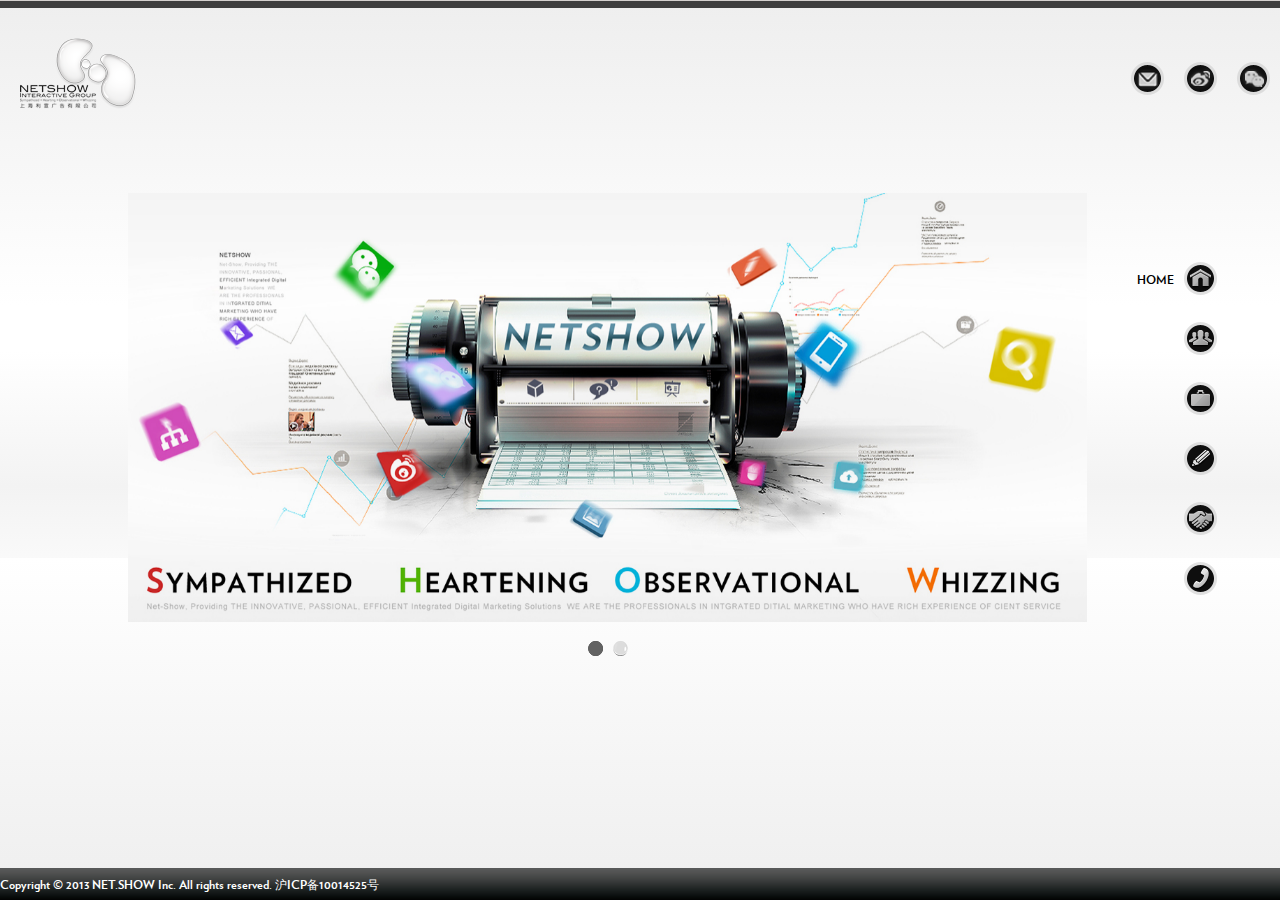
==== commit 89639a66: "1207 release" ====
--- a/index.html
+++ b/index.html
@@ -169,7 +169,7 @@
 					<a href="#" class="slidesjs-previous slidesjs-navigation"><img src="image/left_anchor_white.png" alt=""></a>
 					<a href="#" class="slidesjs-next slidesjs-navigation"><img src="image/right_anchor_white.png" alt=""></a>
 					<img src="image/work1_1.jpg" alt="">
-					<img src="image/work1_2.jpg" alt="">
+					<img src="image/work1_2.png" alt="">
 				</div>
 				<div id="work2-slides" class="work-slides">
 					<a href="#" class="slidesjs-previous slidesjs-navigation"><img src="image/left_anchor_white.png" alt=""></a>
--- a/style/style.css
+++ b/style/style.css
@@ -483,4 +483,32 @@
 .work-slides .slidesjs-next {
 	float: right;
 	margin-top: 180px;
+}
+
+@media screen and (max-device-width: 1440px) {
+	#work .content {
+		margin-left: -34px;
+	}
+
+	.work-case {
+		margin: 0 15px;
+	}
+
+	#client .cn-title {
+		width: 673px;
+	}
+
+	#client .content {
+		margin-top: 20px;
+		width: 980px;
+	}
+
+	#client img {
+		max-width: 93.5%;
+		max-height: 93.5%;
+	}
+
+	#home {
+		padding-top: 7%;
+	}
 }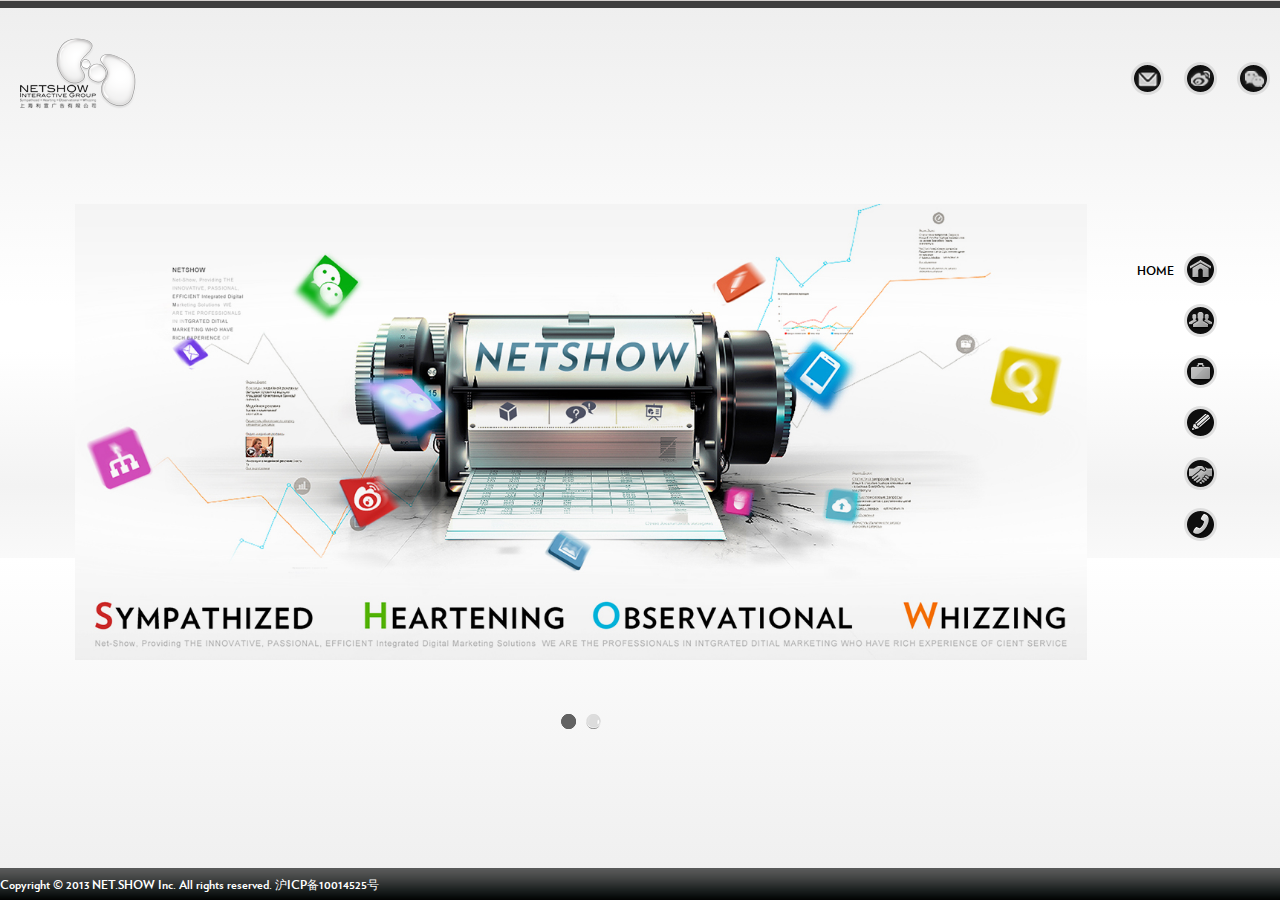
==== commit 087af3cf: "1215" ====
--- a/index.html
+++ b/index.html
@@ -5,7 +5,6 @@
 	<meta name="viewport" content="width=device-width">
 	<link rel="stylesheet" type="text/css" href="style/reset.css" />
 	<link rel="stylesheet" type="text/css" href="style/font/stylesheet.css" />
-	<link rel="stylesheet" type="text/css" href="style/style.css" />
 	<script src="http://ajax.googleapis.com/ajax/libs/jquery/1.8.3/jquery.min.js"></script>
 	<script type="text/javascript" src="js/script.js"></script>
 	<!-- SlidesJS Required: Link to jquery.slides.js -->
@@ -13,6 +12,8 @@
   	<!-- End SlidesJS Required -->
   	<script type="text/javascript" src="js/jqModal.js"></script>
   	<link rel="stylesheet" type="text/css" href="style/jqModal.css" />
+
+  	<link rel="stylesheet" type="text/css" href="style/style.css" />
 </head>
 <body>
 
--- a/style/jqModal.css
+++ b/style/jqModal.css
@@ -5,7 +5,7 @@
 	the Window's z-index value will be set to 3000 by default (via jqModal.js). */
 	
 .jqmWindow {
-    /*display: none;*/
+    display: none;
     
     position: fixed;
     top: 23%;
--- a/style/style.css
+++ b/style/style.css
@@ -511,4 +511,164 @@
 	#home {
 		padding-top: 7%;
 	}
+}
+
+@media screen and (max-device-width: 1366px) {
+	#work .cn-title {
+		width: 720px;
+	}
+	.work-case {
+		width: 23%;
+		margin: 0 15px;
+	}
+
+	.work-case img {
+		max-width: 100%;
+		max-height: 100%;
+	}
+
+	#client .cn-title {
+		width: 585px;
+	}
+
+	#client .content {
+		margin-top: 20px;
+		width: 980px;
+	}
+
+	#client img {
+		max-width: 85%;
+		max-height: 85%;
+	}
+
+	#home {
+		padding-top: 4%;
+	}
+
+	#about {
+		padding-top: 4%;
+	}
+
+	#service {
+		padding-top: 0;
+	}
+
+	#work {
+		padding-top: 0;
+	}
+
+	#client {
+		padding-top: 0;
+	}
+
+	#contact {
+		padding-top: 8%;
+	}
+}
+
+@media screen and (max-device-width: 1280px) {
+	#work .cn-title {
+		width: 720px;
+	}
+	.work-case {
+		width: 23%;
+		margin: 0 15px;
+	}
+
+	.work-case img {
+		max-width: 100%;
+		max-height: 100%;
+	}
+
+	#client .cn-title {
+		width: 585px;
+	}
+
+	#client .content {
+		margin-top: 20px;
+		width: 980px;
+	}
+
+	#client img {
+		max-width: 85%;
+		max-height: 85%;
+	}
+
+	#home {
+		padding-top: 7%;
+		margin-left: 2%;
+	}
+
+	#home .slidesjs-container, #home .slidesjs-control {
+		width: 1020px !important;
+		height: 490px !important;
+	}
+
+	.container {
+		width: 92%;
+		height: 81%;
+	}
+
+	.nav_right li {
+		margin-top: 16px;
+	}
+
+	.en-title .black-part, .en-title .grey-part {
+		margin: 0 0;
+	}
+
+	.en-title .small-part {
+		margin: 8px 0;
+	}
+
+	.cn-title h3 {
+		font-size: 18px;
+		padding-top: 130px;
+		margin-bottom: 10px;
+	}
+
+	.content {
+		margin-top: 8px;
+	}
+
+	.content article {
+		line-height: 200%;
+	}
+
+	.cn-title {
+		width: 472px;
+	}
+
+	#about {
+		width: 730px;
+	}
+
+	#service {
+		padding-top: 2%;
+	}
+
+	#work {
+		padding-top: 3%;
+		width: 1100px;
+	}
+
+	#work .content {
+		margin-left: 30px;
+	}
+
+	#client .cn-title h3 {
+		padding-top: 125px;
+	}
+
+	#client {
+		padding-top: 2%;
+	}
+
+	#contact .cn-title h3 {
+		padding-top: 120px;
+	}
+
+	#contact {
+		padding-top: 11%;
+	}
 }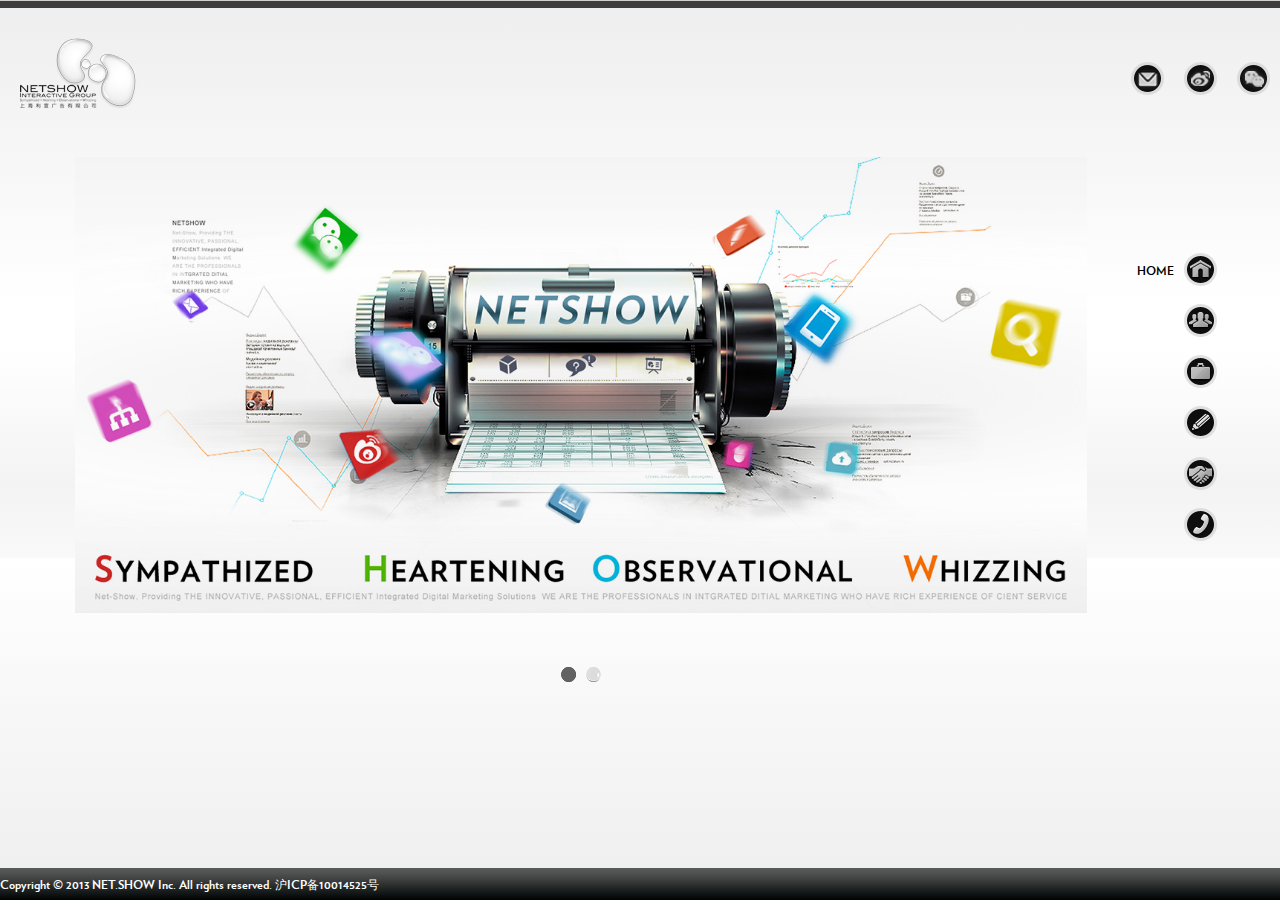
==== commit efce52e5: "121501" ====
--- a/index.html
+++ b/index.html
@@ -91,14 +91,15 @@
 			</div>
 			<div class="content">
 				<article>
-					<p>上海利宣广告有限公司（Net-Show）成立于2012年，是一家专</p>
-					<p>注于互联网整合营销公司。</p>
-					<p>公司秉持着客户至上的理念，以最富时尚触觉的创意，最深入人心</p>
-					<p>的策划，最独具匠心的设计，最专业贴心的执行，竭尽所能，为客</p>
-					<p>户提供全方位的互联网整合营销方案。</p>
-					<p>发掘每一个品牌的核心价值，对其进行整理，包装并有效地传播。</p>
-					<p>我们旨在以独具时尚的敏锐眼光为品牌创造最高的商业价值并引导</p>
-					<p>客户在线业务的高效回报。</p>
+					<p>上海利宣广告有限公司（Net-Show）成立于2012年，是一</p>
+					<p>家专注于互联网整合营销公司。</p>
+					<p>公司秉持着客户至上的理念，以最富时尚触觉的创意，最深</p>
+					<p>入人心的策划，最独具匠心的设计，最专业贴心的执行，竭</p>
+					<p>尽所能，为客户提供全方位的互联网整合营销方案。</p>
+					<p>发掘每一个品牌的核心价值，对其进行整理，包装并有效地</p>
+					<p>传播。</p>
+					<p>我们旨在以独具时尚的敏锐眼光为品牌创造最高的商业价值</p>
+					<p>并引导客户在线业务的高效回报。</p>
 				</article>
 			</div>
 		</div>
--- a/style/style.css
+++ b/style/style.css
@@ -562,55 +562,11 @@
 	}
 
 	#contact {
-		padding-top: 8%;
-	}
-}
-
-@media screen and (max-device-width: 1280px) {
-	#work .cn-title {
-		width: 720px;
-	}
-	.work-case {
-		width: 23%;
-		margin: 0 15px;
-	}
-
-	.work-case img {
-		max-width: 100%;
-		max-height: 100%;
-	}
-
-	#client .cn-title {
-		width: 585px;
-	}
-
-	#client .content {
-		margin-top: 20px;
-		width: 980px;
-	}
-
-	#client img {
-		max-width: 85%;
-		max-height: 85%;
-	}
-
-	#home {
-		padding-top: 7%;
-		margin-left: 2%;
-	}
-
-	#home .slidesjs-container, #home .slidesjs-control {
-		width: 1020px !important;
-		height: 490px !important;
-	}
-
-	.container {
-		width: 92%;
-		height: 81%;
+		padding-top: 10%;
 	}
 
 	.nav_right li {
-		margin-top: 16px;
+		margin-top: 18px;
 	}
 
 	.en-title .black-part, .en-title .grey-part {
@@ -632,11 +588,103 @@
 	}
 
 	.content article {
-		line-height: 200%;
+		line-height: 180%;
 	}
 
 	.cn-title {
-		width: 472px;
+		width: 440px;
+	}
+
+	#about {
+		width: 730px;
+	}
+
+	#work .content {
+		margin-left: -20px;
+	}
+
+	#client .cn-title h3 {
+		padding-top: 125px;
+	}
+
+	#contact .cn-title h3 {
+		padding-top: 120px;
+	}
+
+}
+
+@media screen and (max-device-width: 1280px) {
+	#work .cn-title {
+		width: 720px;
+	}
+	.work-case {
+		width: 23%;
+		margin: 0 15px;
+	}
+
+	.work-case img {
+		max-width: 100%;
+		max-height: 100%;
+	}
+
+	#client .cn-title {
+		width: 585px;
+	}
+
+	#client .content {
+		margin-top: 20px;
+		width: 980px;
+	}
+
+	#client img {
+		max-width: 85%;
+		max-height: 85%;
+	}
+
+	#home {
+		padding-top: 3%;
+		margin-left: 2%;
+	}
+
+	#home .slidesjs-container, #home .slidesjs-control {
+		width: 1020px !important;
+		height: 490px !important;
+	}
+
+	.container {
+		width: 92%;
+		height: 81%;
+	}
+
+	.nav_right li {
+		margin-top: 16px;
+	}
+
+	.en-title .black-part, .en-title .grey-part {
+		margin: 0 0;
+	}
+
+	.en-title .small-part {
+		margin: 8px 0;
+	}
+
+	.cn-title h3 {
+		font-size: 18px;
+		padding-top: 130px;
+		margin-bottom: 10px;
+	}
+
+	.content {
+		margin-top: 8px;
+	}
+
+	.content article {
+		line-height: 190%;
+		letter-spacing: 1px;
+	}
+
+	.cn-title {
+		width: 434px;
 	}
 
 	#about {
